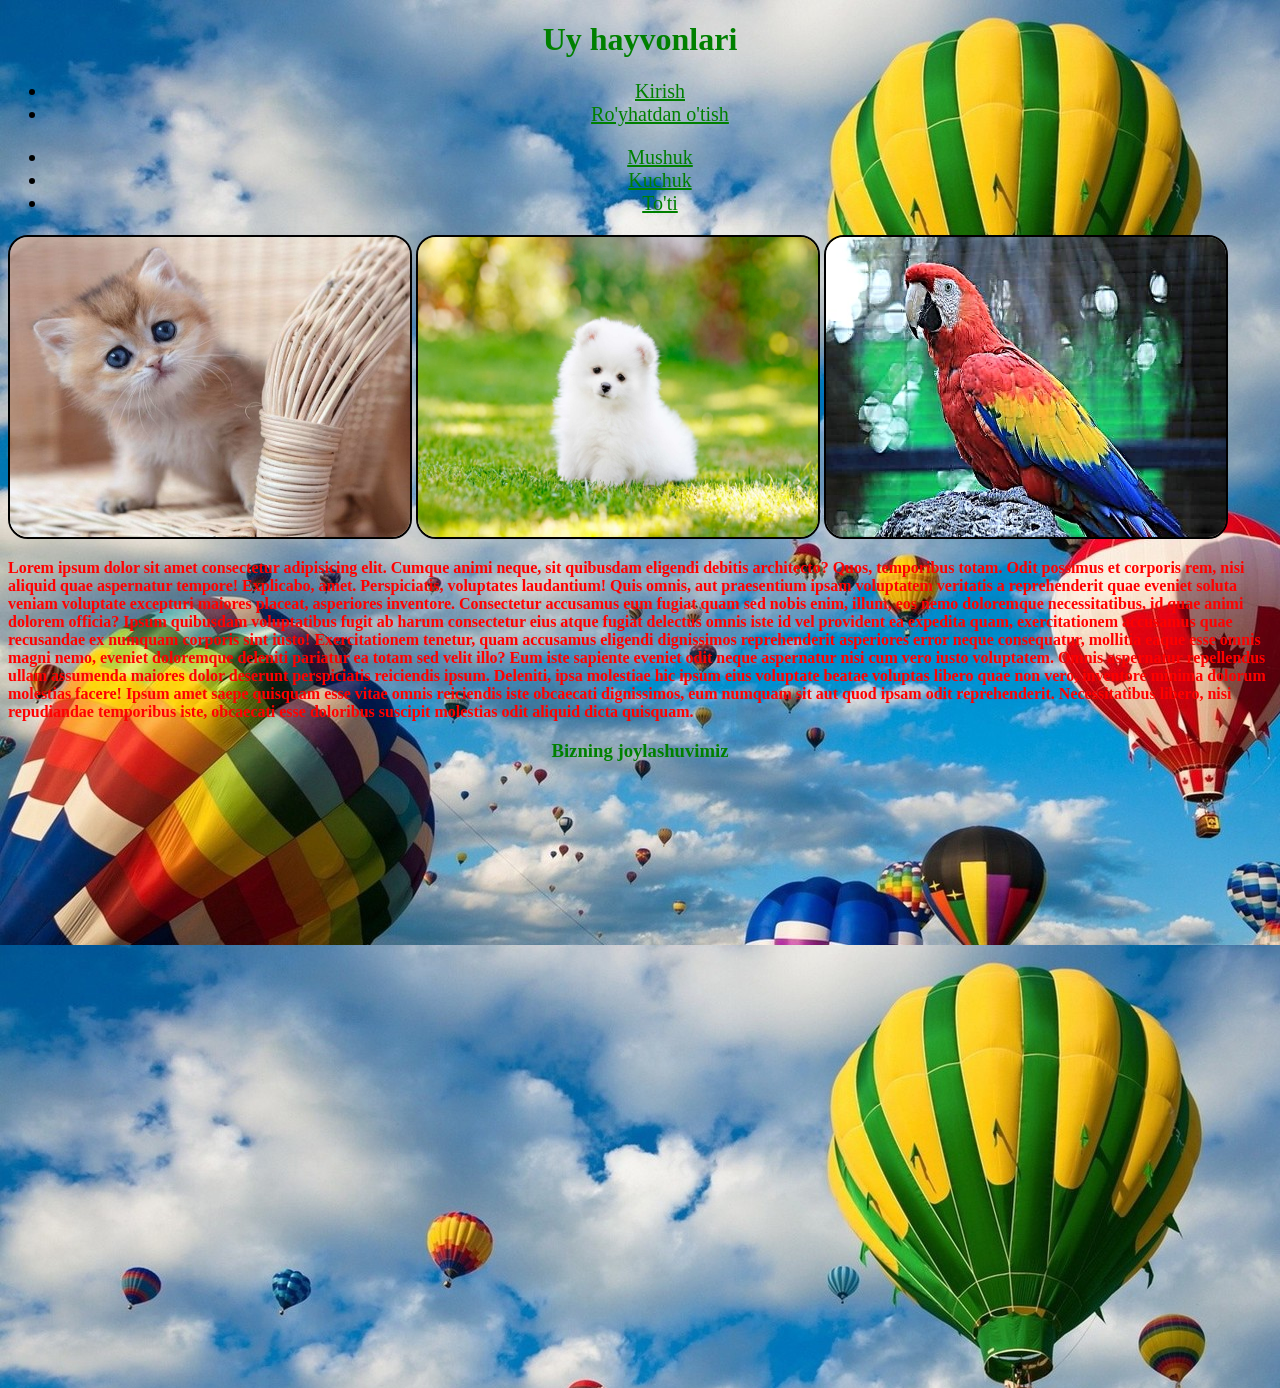
==== index.html @ b2e7eaa7 "sacds esgfvsd" ====
<!DOCTYPE html>
<html lang="en">
<head>
    <meta charset="UTF-8">
    <meta name="viewport" content="width=device-width, initial-scale=1.0">
    <title>Document</title>
    <link rel="stylesheet" href="./stayling.css">
</head>
<body>  
    <h1>Uy hayvonlari</h1>
    <ul>
        <li><a href="">Kirish</a></li>
        <li><a href="">Ro'yhatdan o'tish</a></li>
    </ul>
    <ul>
        <li><a href="mushuk.html">Mushuk</a></li>
        <li><a href="">Kuchuk</a></li>
        <li><a href="">To'ti</a></li>
    </ul>
    <img src="./mushuk.jpg" alt="" width="400" height="300">
    <img src="./it.jpg" alt="" width="400" height="300">
    <img src="./to'ti.jpg" alt="" width="400" height="300">

  <p>Lorem ipsum dolor sit amet consectetur adipisicing elit. Cumque animi neque, sit quibusdam eligendi debitis architecto? Quos, temporibus totam. Odit possimus et corporis rem, nisi aliquid quae aspernatur tempore! Explicabo, amet. Perspiciatis, voluptates laudantium! Quis omnis, aut praesentium ipsam voluptatem veritatis a reprehenderit quae eveniet soluta veniam voluptate excepturi maiores placeat, asperiores inventore. Consectetur accusamus eum fugiat quam sed nobis enim, illum, eos nemo doloremque necessitatibus, id quae animi dolorem officia? Ipsum quibusdam voluptatibus fugit ab harum consectetur eius atque fugiat delectus omnis iste id vel provident ea expedita quam, exercitationem accusamus quae recusandae ex numquam corporis sint iusto! Exercitationem tenetur, quam accusamus eligendi dignissimos reprehenderit asperiores error neque consequatur, mollitia eaque esse omnis magni nemo, eveniet doloremque deleniti pariatur ea totam sed velit illo? Eum iste sapiente eveniet odit neque aspernatur nisi cum vero iusto voluptatem. Omnis aspernatur repellendus ullam assumenda maiores dolor deserunt perspiciatis reiciendis ipsum. Deleniti, ipsa molestiae hic ipsum eius voluptate beatae voluptas libero quae non vero, inventore minima dolorum molestias facere! Ipsum amet saepe quisquam esse vitae omnis reiciendis iste obcaecati dignissimos, eum numquam sit aut quod ipsam odit reprehenderit. Necessitatibus libero, nisi repudiandae temporibus iste, obcaecati esse doloribus suscipit molestias odit aliquid dicta quisquam.</p>  
 
  <h3>Bizning joylashuvimiz</h3>
  <iframe src="https://www.google.com/maps/embed?pb=!1m18!1m12!1m3!1d1559339.1522103606!2d66.42733149150934!3d40.24054450372842!2m3!1f0!2f0!3f0!3m2!1i1024!2i768!4f13.1!3m3!1m2!1s0x38b2ea58f711aca9%3A0xe18d916c84a0f4df!2z0JTQttC40LfQsNC60YHQutCw0Y8g0L7QsdC70LDRgdGC0YwsINCj0LfQsdC10LrQuNGB0YLQsNC9!5e0!3m2!1sru!2s!4v1709014785397!5m2!1sru!2s" width="800" height="600" style="border:0;" allowfullscreen="" loading="lazy" referrerpolicy="no-referrer-when-downgrade"></iframe>

</body>
</html>
---- stayling.css ----
body {
    background-image:url(./havoshar.jpg) ;
}
h1{
    color: green;
    text-align: center;
}
ul {
    text-align: center;
    font-size: 20px;
}ul li a {
    color: green;
    text-align: center;
}
img {
  border: 2px solid black; 
  border-radius: 20px; 
}
p {
    color: red;
    font-weight: 900;
}
h3 {
    color: green;
    text-align: center;
}
iframe {
    display: block;
    margin: auto;
}
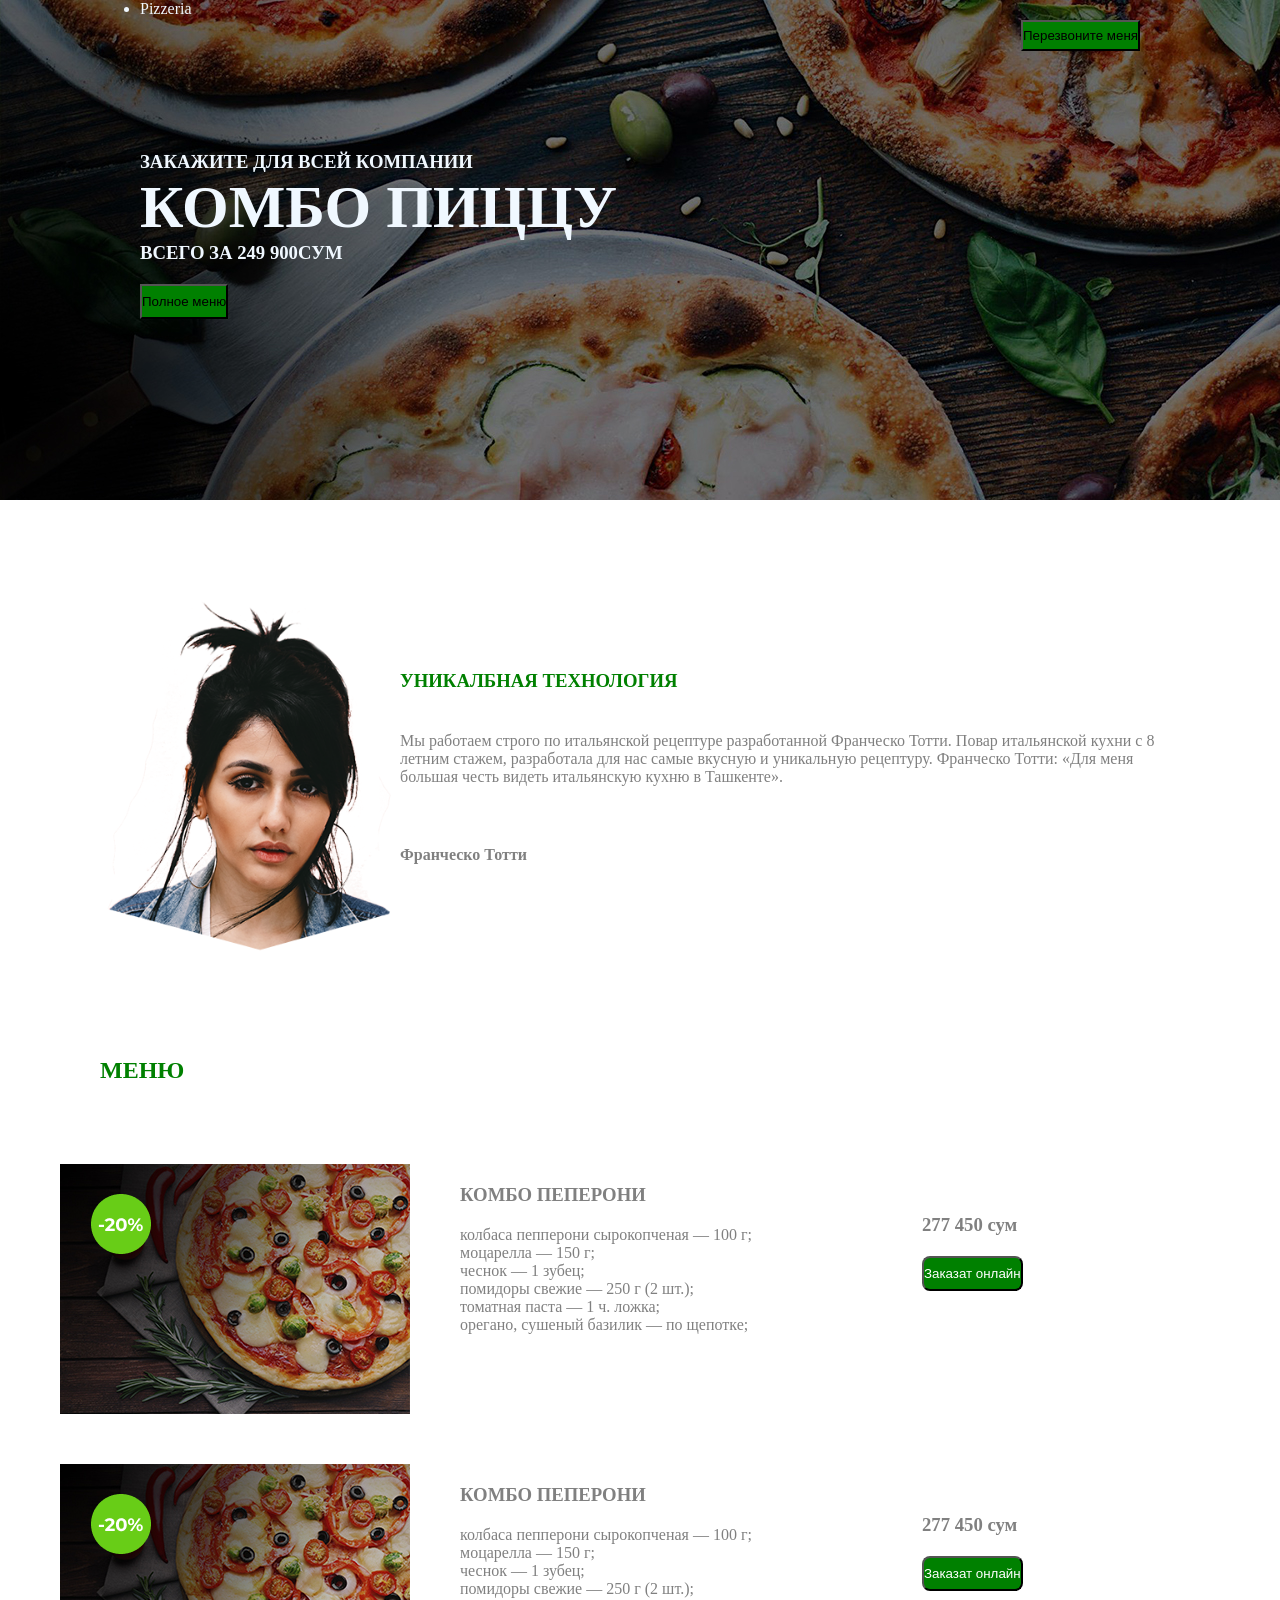
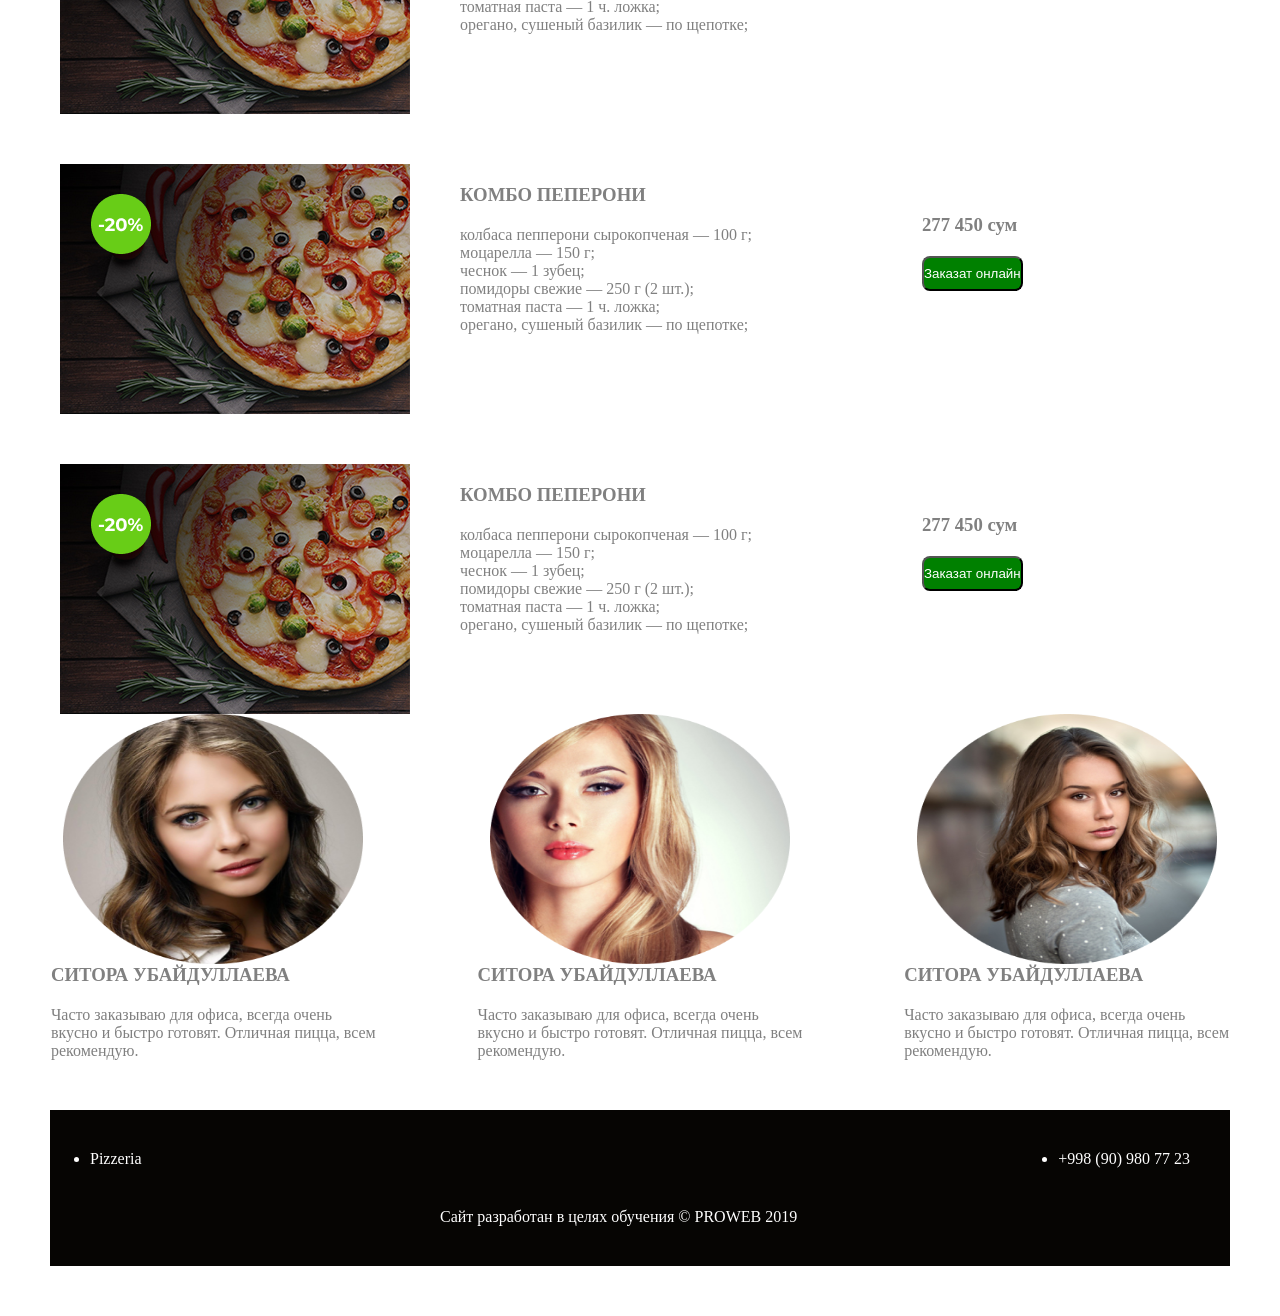
==== commit 0f51452b: "my site my site" ====
--- a/index.html
+++ b/index.html
@@ -1,30 +1,146 @@
 <!DOCTYPE html>
 <html lang="en">
-<head>
-    <meta charset="UTF-8">
-    <meta name="viewport" content="width=device-width, initial-scale=1.0">
-    <title>Document</title>
-    <link rel="stylesheet" href="./stayling.css">
-</head>
-<body>  
-    <h1>Uy hayvonlari</h1>
-    <ul>
-        <li><a href="">Kirish</a></li>
-        <li><a href="">Ro'yhatdan o'tish</a></li>
-    </ul>
-    <ul>
-        <li><a href="mushuk.html">Mushuk</a></li>
-        <li><a href="">Kuchuk</a></li>
-        <li><a href="">To'ti</a></li>
-    </ul>
-    <img src="./mushuk.jpg" alt="" width="400" height="300">
-    <img src="./it.jpg" alt="" width="400" height="300">
-    <img src="./to'ti.jpg" alt="" width="400" height="300">
+    <head>
+        <meta charset="UTF-8">
+        <meta name="viewport" content="width=device-width, initial-scale=1.0">
+        <title>Document</title>
+        <link rel="stylesheet" href="./stayling.css">
+    </head>
+    <body>
+        <header>
+            <nav>
+                <ul>
+                    <li>Pizzeria</li>
+                </ul>
+                <button>Перезвоните меня</button>
+            </nav>
+            <div class="bosh">
+                <h3>ЗАКАЖИТЕ ДЛЯ ВСЕЙ КОМПАНИИ</h3>
+                <h1>КОМБО ПИЦЦУ</h1>
+                <h3>ВСЕГО ЗА 249 900СУМ</h3>
+                <button>Полное меню</button>
+            </div>
 
-  <p>Lorem ipsum dolor sit amet consectetur adipisicing elit. Cumque animi neque, sit quibusdam eligendi debitis architecto? Quos, temporibus totam. Odit possimus et corporis rem, nisi aliquid quae aspernatur tempore! Explicabo, amet. Perspiciatis, voluptates laudantium! Quis omnis, aut praesentium ipsam voluptatem veritatis a reprehenderit quae eveniet soluta veniam voluptate excepturi maiores placeat, asperiores inventore. Consectetur accusamus eum fugiat quam sed nobis enim, illum, eos nemo doloremque necessitatibus, id quae animi dolorem officia? Ipsum quibusdam voluptatibus fugit ab harum consectetur eius atque fugiat delectus omnis iste id vel provident ea expedita quam, exercitationem accusamus quae recusandae ex numquam corporis sint iusto! Exercitationem tenetur, quam accusamus eligendi dignissimos reprehenderit asperiores error neque consequatur, mollitia eaque esse omnis magni nemo, eveniet doloremque deleniti pariatur ea totam sed velit illo? Eum iste sapiente eveniet odit neque aspernatur nisi cum vero iusto voluptatem. Omnis aspernatur repellendus ullam assumenda maiores dolor deserunt perspiciatis reiciendis ipsum. Deleniti, ipsa molestiae hic ipsum eius voluptate beatae voluptas libero quae non vero, inventore minima dolorum molestias facere! Ipsum amet saepe quisquam esse vitae omnis reiciendis iste obcaecati dignissimos, eum numquam sit aut quod ipsam odit reprehenderit. Necessitatibus libero, nisi repudiandae temporibus iste, obcaecati esse doloribus suscipit molestias odit aliquid dicta quisquam.</p>  
- 
-  <h3>Bizning joylashuvimiz</h3>
-  <iframe src="https://www.google.com/maps/embed?pb=!1m18!1m12!1m3!1d1559339.1522103606!2d66.42733149150934!3d40.24054450372842!2m3!1f0!2f0!3f0!3m2!1i1024!2i768!4f13.1!3m3!1m2!1s0x38b2ea58f711aca9%3A0xe18d916c84a0f4df!2z0JTQttC40LfQsNC60YHQutCw0Y8g0L7QsdC70LDRgdGC0YwsINCj0LfQsdC10LrQuNGB0YLQsNC9!5e0!3m2!1sru!2s!4v1709014785397!5m2!1sru!2s" width="800" height="600" style="border:0;" allowfullscreen="" loading="lazy" referrerpolicy="no-referrer-when-downgrade"></iframe>
-
-</body>
+        </header>
+     
+        <main>
+            <img src="./Photo 1 (1).png" alt>
+            <div class="dev">
+                <h3>УНИКАЛБНАЯ ТЕХНОЛОГИЯ</h3>
+            <p>Мы работаем строго по итальянской рецептуре разработанной
+                Франческо Тотти. Повар итальянской кухни с 8 летним стажем,
+                разработала для нас самые вкусную и уникальную рецептуру.
+                Франческо Тотти: «Для меня большая честь видеть итальянскую
+                кухню в Ташкенте».</p>
+            <h4>Франческо Тотти</h4>
+            </div>
+        </main>
+        <h2>МЕНЮ</h2>
+ <div class="hamma">
+        <div class="menyu">
+         <div class="bow">
+            <img src="./Group 2.png" alt="">
+            <div class="bir">
+                  <h3>КОМБО ПЕПЕРОНИ</h3>
+                <p>колбаса пепперони сырокопченая — 100 г;<br>
+                    моцарелла — 150 г;<br>
+                    чеснок — 1 зубец;<br>
+                    помидоры свежие — 250 г (2 шт.);<br>
+                    томатная паста — 1 ч. ложка;<br>
+                    орегано, сушеный базилик — по щепотке;</p>
+            </div>
+            </div>
+            <div class="ikki">
+                <h3>277 450 сум</h3>
+                <button>Заказат онлайн</button>
+            </div>   
+        </div>
+     <div class="menyu2">
+      <div class="bow">
+        <img src="./Group 2.png" alt="">
+        <div class="bir">
+              <h3>КОМБО ПЕПЕРОНИ</h3>
+            <p>колбаса пепперони сырокопченая — 100 г;<br>
+                моцарелла — 150 г;<br>
+                чеснок — 1 зубец;<br>
+                помидоры свежие — 250 г (2 шт.);<br>
+                томатная паста — 1 ч. ложка;<br>
+                орегано, сушеный базилик — по щепотке;</p>
+        </div>
+        <div class="ikki">
+            <h3>277 450 сум</h3>
+            <button>Заказат онлайн</button>
+        </div>
+      </div>
+    </div>
+    <div class="menyu3">
+    <div class="bow">
+        <img src="./Group 2.png" alt="">
+        <div class="bir">
+              <h3>КОМБО ПЕПЕРОНИ</h3>
+            <p>колбаса пепперони сырокопченая — 100 г;<br>
+                моцарелла — 150 г;<br>
+                чеснок — 1 зубец;<br>
+                помидоры свежие — 250 г (2 шт.);<br>
+                томатная паста — 1 ч. ложка;<br>
+                орегано, сушеный базилик — по щепотке;</p>
+        </div>
+        <div class="ikki">
+            <h3>277 450 сум</h3>
+            <button>Заказат онлайн</button>
+        </div>
+    </div>
+</div>
+<div class="menyu4">
+        <div class="bow">
+            <img src="./Group 2.png" alt="">
+            <div class="bir">
+                  <h3>КОМБО ПЕПЕРОНИ</h3>
+                <p>колбаса пепперони сырокопченая — 100 г;<br>
+                    моцарелла — 150 г;<br>
+                    чеснок — 1 зубец;<br>
+                    помидоры свежие — 250 г (2 шт.);<br>
+                    томатная паста — 1 ч. ложка;<br>
+                    орегано, сушеный базилик — по щепотке;</p>
+            </div>
+            <div class="ikki">
+                <h3>277 450 сум</h3>
+                <button>Заказат онлайн</button>
+            </div>
+        </div>
+    </div>
+</div>
+<div class="rasm">
+<img src="./Rectangle 5.png" alt="">
+<img src="./Rectangle 6.png" alt="">
+<img src="./Rectangle 7.png" alt="">
+</div>
+<div class="asosiy">
+    <div class="yozuv">
+        <h3>СИТОРА УБАЙДУЛЛАЕВА</h3>
+        <p>Часто заказываю для офиса, всегда очень <br>
+            вкусно и быстро готовят. Отличная пицца, всем<br> рекомендую.</p>
+    </div>
+    <div class="yozuv">
+        <h3>СИТОРА УБАЙДУЛЛАЕВА</h3>
+        <p>Часто заказываю для офиса, всегда очень <br>
+            вкусно и быстро готовят. Отличная пицца, всем <br>рекомендую.</p>
+    </div>
+    <div class="yozuv">
+        <h3>СИТОРА УБАЙДУЛЛАЕВА</h3>
+        <p>Часто заказываю для офиса, всегда очень <br>
+            вкусно и быстро готовят. Отличная пицца, всем<br> рекомендую.</p>
+    </div>
+</div>
+<footer>
+    <div class="old">
+        <ul>
+            <li>Pizzeria</li>
+            <li>+998 (90) 980 77 23</li>
+        </ul>
+       
+    </div>
+    <p>Сайт разработан в целях обучения © PROWEB 2019</p>
+</footer>
+ </body>
 </html>
--- a/stayling.css
+++ b/stayling.css
@@ -1,30 +1,188 @@
-body {
-    background-image:url(./havoshar.jpg) ;
+* {
+    margin: 0;
+    padding: 0;
 }
-h1{
+
+header {
+    height: 500px;
+    background-image: url(./header_bg\ 1\ \(1\).png);
+    margin: auto;
+}
+
+header nav {
+    width: 1000px;
+    margin: auto;
+    display: flex;
+    justify-content: space-between;
+
+}
+
+button {
+    padding-top: 8px;
+    padding-bottom: 8px;
+    background-color: green;
+    margin-top: 20px;
+}
+
+nav button {
+    margin-top: 20px;
+    padding-top: 6px;
+    padding-bottom: 6px;
+    background-color: green
+}
+
+.bosh {
+    margin: auto;
+    width: 1000px;
+    margin-top: 100px;
+
+}
+
+.bosh h1 {
+    color: aliceblue;
+    font-size: 60px;
+}
+
+.bosh h3 {
+    color: aliceblue;
+}
+
+nav ul li {
+    color: aliceblue;
+}
+
+main img {
+    width: 300px;
+}
+
+main {
+    display: flex;
+    margin: 100px 100px;
+}
+
+.dev h3 {
     color: green;
-    text-align: center;
+    margin-top: 70px;
 }
-ul {
-    text-align: center;
-    font-size: 20px;
-}ul li a {
+
+.dev p {
+    color: gray;
+    margin-top: 40px;
+}
+
+.dev h4 {
+    color: gray;
+    margin-top: 60px;
+}
+
+h2 {
     color: green;
-    text-align: center;
+    margin-left: 100px;
+    margin-bottom: 80px;
 }
-img {
-  border: 2px solid black; 
-  border-radius: 20px; 
+
+.menyu {
+    color: gray;
+    display: flex;
+
 }
-p {
-    color: red;
-    font-weight: 900;
+
+.bir h3 {
+    margin-top: 20px;
 }
-h3 {
-    color: green;
-    text-align: center;
+
+.bir p {
+    margin-top: 20px;
 }
-iframe {
-    display: block;
+
+.bow {
+    display: flex;
+}
+
+.bir {
+    margin-left: 50px;
+}
+
+.ikki {
+    margin-top: 50px;
+    margin-left: 170px;
+}
+
+.ikki button {
+    border-radius: 8px;
+    color: white;
+}
+
+.menyu2 {
+    color: gray;
+    display: flex;
+    margin-top: 50px;
+}
+
+.menyu3 {
+    color: gray;
+    display: flex;
+    margin-top: 50px;
+}
+
+.menyu4 {
+    color: gray;
+    display: flex;
+    margin-top: 50px;
+}
+
+.hamma {
+    margin-left: 60px;
+}
+
+.rasm {
+    display: flex;
+}
+
+.yozuv {
+    color: gray;
+}
+
+.asosiy {
+    display: flex;
     margin: auto;
+}
+
+.rasm img {
+    margin-left: 20px;
+    width: 300px;
+    height: 250px;
+    margin: auto;
+}
+
+.asosiy .yozuv {
+    margin: auto;
+}
+
+.yozuv h3 {
+    margin-bottom: 20px;
+}
+
+footer {
+    padding: 40px;
+    width: 1100px;
+    background-color: #060503;
+    margin: auto;
+    margin: 50px;
+}
+
+footer nav {
+    display: flex;
+}
+
+.old ul {
+    color: white;
+    justify-content: space-between;
+    display: flex;
+}
+
+footer p {
+    margin-left: 350px;
+    color: white;
+    margin-top: 40px;
 }
